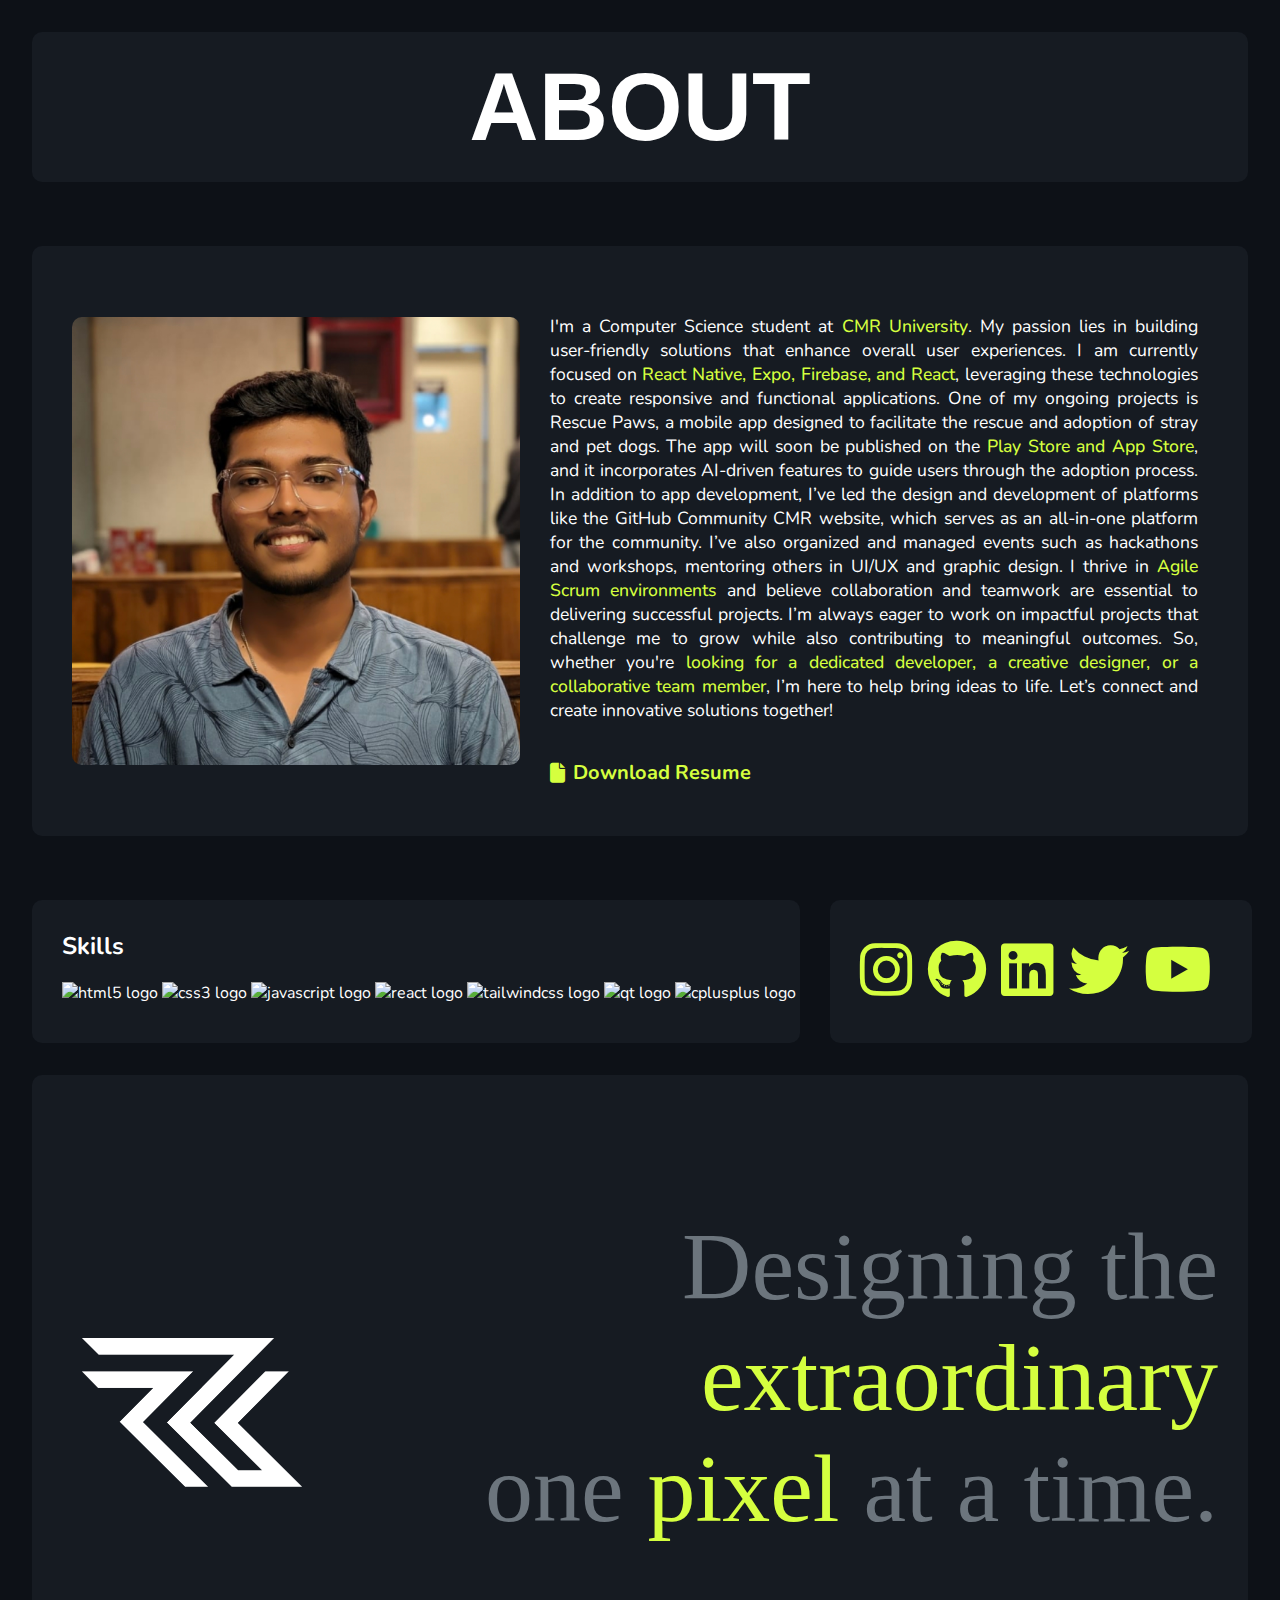
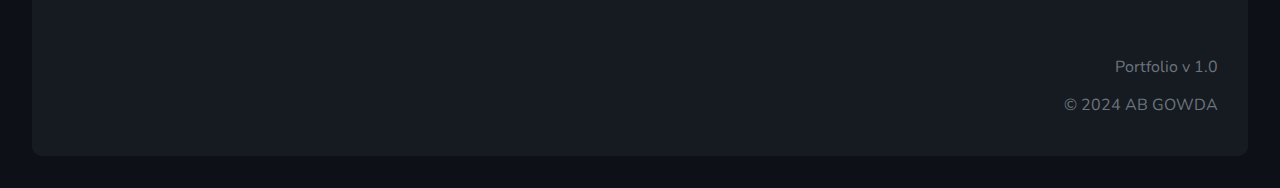
==== About/index.html @ 4d49d4eb "Completed with the About Section" ====
<!DOCTYPE html>
<html lang="en">

<head>
    <meta charset="UTF-8">
    <meta name="viewport" content="width=device-width, initial-scale=1.0">
    <link rel="preconnect" href="https://fonts.googleapis.com">
    <link rel="preconnect" href="https://fonts.gstatic.com" crossorigin>
    <link href="https://fonts.googleapis.com/css2?family=Nunito:ital,wght@0,200..1000;1,200..1000&display=swap"
        rel="stylesheet">
    <link rel="stylesheet" href="https://cdnjs.cloudflare.com/ajax/libs/font-awesome/6.5.1/css/all.min.css">

    <link href="https://fonts.cdnfonts.com/css/humane" rel="stylesheet">
    <link rel="stylesheet" href="./Style.css">
    <title>Contact</title>
</head>

<body>

    <!-- Head -->

    <div class="contact-wrapper">
        <div class="contactpage-heading">

            <h1>ABOUT</h1>

        </div>


        <div class="About-container">

            <div class="MyPic">
                <img src="./Media/ProfilePicture.ee0406380e1cdee1d02d.jpg" alt="" class="about_Image">
            </div>

            <div class="Aboutme">
                <p>I'm a Computer Science student at <span class="special">CMR University</span>. 
                    My passion lies in building user-friendly solutions that enhance overall user
                    experiences. I am currently focused on <span class="special">React Native, Expo, Firebase, and
                        React</span>, leveraging these technologies to create responsive and functional applications.
                    One of my ongoing projects is Rescue Paws, a mobile app designed to facilitate the rescue and
                    adoption of stray and pet dogs. The app will soon be published on the <span class="special">Play
                        Store and App Store</span>, and it incorporates AI-driven features to guide users through the
                    adoption process. In addition to app development, I’ve led the design and development of platforms
                    like the GitHub Community CMR website, which serves as an all-in-one platform for the community.
                    I’ve also organized and managed events such as hackathons and workshops, mentoring others in UI/UX
                    and graphic design. I thrive in <span class="special">Agile Scrum environments</span> and believe
                    collaboration and teamwork are essential to delivering successful projects. I’m always eager to work
                    on impactful projects that challenge me to grow while also contributing to meaningful outcomes. So,
                    whether you're <span class="special">looking for a dedicated developer, a creative designer, or a
                        collaborative team member</span>, I’m here to help bring ideas to life. Let’s connect and create
                    innovative solutions together!
                </p>


                    
                <div class="about_Buttons">

                        <a href="https://drive.google.com/uc?export=download&amp;id=1HxLmL7tG_DPDEVOVcbUqSO-Ob9W7NtZt"
                           download="AbhishekGowda.pdf" aria-label="Download Resume" class="download-link">
                            <i class="fas fa-file"></i> 
                            <span class="Para">Download Resume</span>
                        </a>

                </div>

            </div>

        </div>

    </div>

    <div class="carousel_sociallinks_container">
        <div class="skills_Container">

            <h2>Skills</h2>

            <div class="carousel">
                

                <div class="carousel-content">

                    <img
                        src="https://cdn.jsdelivr.net/gh/devicons/devicon/icons/html5/html5-original.svg" height="40"
                        alt="html5 logo">
                    <img
                        src="https://cdn.jsdelivr.net/gh/devicons/devicon/icons/css3/css3-original.svg" height="40"
                        alt="css3 logo">
                    <img
                        src="https://cdn.jsdelivr.net/gh/devicons/devicon/icons/javascript/javascript-original.svg"
                        height="40" alt="javascript logo">
                    <img
                        src="https://cdn.jsdelivr.net/gh/devicons/devicon/icons/react/react-original.svg" height="40"
                        alt="react logo">
                    <img src="https://cdn.simpleicons.org/tailwindcss/06B6D4" height="40"
                        alt="tailwindcss logo">
                    
                    <img
                        src="https://cdn.jsdelivr.net/gh/devicons/devicon/icons/qt/qt-original.svg" height="40"
                        alt="qt logo">
                    <img
                        src="https://cdn.jsdelivr.net/gh/devicons/devicon/icons/cplusplus/cplusplus-original.svg"
                        height="40" alt="cplusplus logo">
                    <img
                        src="https://cdn.jsdelivr.net/gh/devicons/devicon/icons/figma/figma-original.svg" height="40"
                        alt="figma logo">
                    <img src="https://skillicons.dev/icons?i=ps" height="40"
                        alt="adobephotoshop logo">
                    <img src="https://skillicons.dev/icons?i=ai" height="40"
                        alt="adobeillustrator logo">
                    <img src="https://skillicons.dev/icons?i=pr" height="40"
                        alt="adobepremierepro logo">
                    <img src="https://skillicons.dev/icons?i=ae" height="40"
                        alt="adobeaftereffects logo">
                    <img
                        src="https://cdn.jsdelivr.net/gh/devicons/devicon/icons/nodejs/nodejs-original.svg" height="40"
                        alt="nodejs logo">
                    <img
                        src="https://cdn.jsdelivr.net/gh/devicons/devicon/icons/materialui/materialui-original.svg"
                        height="40" alt="materialui logo">
                </div>

            </div>

        </div>

        <div class="SocialLinks_Container">

            <div class="Socials">

                <a href="https://www.instagram.com/yourusername" target="_blank" class="Insta">
                    <i class="fab fa-instagram fa-2x"></i>
                </a>
            
                
                <a href="https://github.com/yourusername" target="_blank" class="Github">
                    <i class="fab fa-github fa-2x"></i>
                </a>
            
               
                <a href="https://www.linkedin.com/in/yourusername" target="_blank" class="Linkedin">
                    <i class="fab fa-linkedin fa-2x"></i>
                </a>
            
                
                <a href="https://twitter.com/yourusername" target="_blank" class="X">
                    <i class="fab fa-twitter fa-2x"></i>
                </a>
            
               
                <a href="https://www.youtube.com/c/yourusername" target="_blank" class="YT">
                    <i class="fab fa-youtube fa-2x"></i>
                </a>

           </div>

        </div>

    </div>

    <!-- Footer -->


    <div class="footer-container">
        <div class="footer-logo">
            <a class="Logo" href="/">
                <img src="./Media/LOGO FINAL white png.2ad4192bdc5f5a55f2d1.png" alt="AB-Logo">
            </a>
        </div>
        <div class="footer-Slogan">
            <p class="footer-userdesc">Designing the <span>extraordinary</span> <br> one <span>pixel</span> at a time.
            </p>
            <div class="footer-text">
                <p>Portfolio v 1.0</p>
                <pre>© 2024 AB GOWDA</pre>
            </div>
        </div>
    </div>

</body>

</html>
---- About/Style.css ----
* {
    margin: 0;
    padding: 0;
    box-sizing: border-box;
}

body {
    background-color: #0d1117;
    color: white;
    font-family: Nunito;
}


.contact-wrapper {
    display: flex;
    flex-direction: column;
}

/* Head */

.contactpage-heading {

    text-align: center;
    padding: 20px 40px;
    background-color: #161b22;
    font-family: 'Humane', sans-serif;
    color: #ffff;
    opacity: 9;
    border-radius: 10px;
    margin-bottom: 20px;
    margin: 2rem;

}

.contactpage-heading>h1 {
    font-weight: bold;
    font-size: 6rem;
}

.About-container {
    display: flex;
    flex-direction: row;
    align-items: center;
    background-color:rgb(22, 27, 34);
    color: #161b22;
    gap: 20px;
    border-radius: 10px;
    padding: 40px;
    margin: 2rem;

}

.MyPic {
    display: flex;
    flex-direction: column;
    gap: 15px;
}

.about_Image{
    border-radius: 10px;
    height: 28rem;
}

img {
    overflow-clip-margin: content-box;
    overflow: clip;
}

.Aboutme {
    display: flex;
    flex-direction: column;
    font-family: Nunito;
    font-size: 1.1rem;
    gap: 20px;
    justify-content: center;
    padding: 10px;
    text-align: left;
}

p {
    display: block;
    margin-block-start: 1em;
    margin-block-end: 1em;
    margin-inline-start: 0px;
    margin-inline-end: 0px;
    unicode-bidi: isolate;
    color: white;
    text-align: justify;
}

.special {
    color:#d5ff3f;
    font-weight: 500;
}

.about_Buttons .download-link {
    display: flex;
    align-items: center; 
    text-decoration: none; 
    font-size: 20px; 
}

.about_Buttons .download-link .fa-file {
    margin-right: 8px;
    color: #d5ff3f;
    font-size: 20px; 
}

.about_Buttons .download-link .Para {
    font-weight: bold; 
    color: #d5ff3f; 
}

.carousel_sociallinks_container {
    margin-top: 0;
    margin: 2rem;
    display: flex;
    flex-direction: row;
    gap: 30px;
    width: 100%;
}

.skills_Container {
    background-color:#161b22;
    border-radius: 10px;
    display: flex;
    flex-direction: column;
    gap: 20px;
    overflow: hidden;
    padding: 30px;
    text-align: left;
}

.h2 {
    display: block;
    font-size: 1.5em;
    margin-block-start: 0.83em;
    margin-block-end: 0.83em;
    margin-inline-start: 0px;
    margin-inline-end: 0px;
    font-weight: bold;
}

.carousel {
    display: flex;
}

.carousel-content {
    height: fit-content;
    white-space: nowrap;
    width: 200%;
    cursor: pointer;
}

.SocialLinks_Container, .Socials {
    align-items: center;
    display: flex;
    flex-direction: column;
    justify-content: center;
}

.SocialLinks_Container {
    background-color:#161b22;
    border-radius: 10px;
    padding: 40px;
}


.Socials {
    flex-direction: row;
    font-size: 2.5rem;
    gap: 8px;
    text-align: center;
    
}

.Socials a {
    text-decoration: none;
    font-size: 30px;
    margin-right: 10px;
    cursor: pointer;
}

.Socials .Insta i {
    color:#d5ff3f; 
}

.Socials .Github i {
    color: #d5ff3f; 
}

.Socials .Linkedin i {
    color: #d5ff3f;
}

.Socials .X i {
    color: #d5ff3f; 
}

.Socials .YT i {
    color: #d5ff3f; 
}

/* Footer */

.footer-container,
.footer-desc {
    display: flex;
    font-family: Nunito;
}

.footer-container {
    align-items: center;
    background-color: #161b22;
    border-radius: 10px;
    flex-direction: row;
    gap: 40px;
    justify-content: space-between;
    padding: 40px 30px;
    margin: 2rem;
}

.footer-logo {
    align-items: flex-start;
    flex-direction: column;
    justify-content: center;
    text-align: left;
}

.footer-Slogan {
    align-items: right;
    display: flex;
    flex-direction: column;
    justify-content: space-between;
}

.footer-userdesc {
    color: #6c757d;
    font-family: Humane;
    font-size: 6rem;
    font-weight: 400;
    text-align: right;
}

.footer-userdesc>span {
    color: #d5ff3f;
}

.footer-text {
    color: #6c757d;
    flex-direction: row;
    font-family: Nunito;
    gap: 10px;
    text-align: right;
}

.Logo>img {
    padding: 20px;
    width: 260px;
}

.footer-text>pre {
    font-family: Nunito;
}

.footer-text>p {
    font-family: Nunito;
    color: #6c757d;
    text-align: end;
}

/* Mobile */

@media (max-width: 600px) {
    .contactpage-heading>h1 {
        font-size: 3rem;
    }

    .About-container {
        padding: 10px;
        margin: 0.5rem;
    }

    .about_Image {
        height: 12rem; 
    }

    .About-container {
        flex-direction: column; 
        padding: 20px;
        margin: 1rem;
    }

    .carousel_sociallinks_container {
        flex-direction: column;
        margin: 1rem;
        gap: 15px;
    }

    .skills_Container {
        padding: 25px;
        width: 92%;
        text-align: center;
        overflow:scroll ;
    }


    .h2 {
        font-size: 1.2em;
        margin-block: 0.5em;
    }

    .carousel-content {
        width: 100%;
    }

    .SocialLinks_Container {
        padding: 25px;
        width: 92%;
    }

    .Socials {
        font-size: 2rem;
        gap: 5px;
        flex-wrap: wrap;
        justify-content: center;
    }

    .Socials a {
        font-size: 24px;
        margin-right: 8px;
    }

    
    .Para, .h2 {
        font-size: 1rem;
    }

    .about_Buttons .download-link {
        font-size: 0.8rem;
    }


    .footer-container {
        flex-direction: column;
        gap: 20px;
        padding: 20px;
    }

    .footer-userdesc {
        font-size: 3rem;
        text-align: center;
    }

    .footer-Slogan,
    .footer-logo {
        align-items: center;
        text-align: center;
    }

    .footer-text>pre {

        text-align: center;
    }

    .footer-text>p {
        margin-top: 5px;
        text-align: center;
    }

    .field>textarea {
        max-width: 90%;
    }

    .submit-btn {
        max-width: 90%;
    }


    .field>input {
        max-width: 90%;
    }
}

/* Tablets */

@media (min-width: 601px) and (max-width: 992px) {

    .contactpage-heading>h1 {
        font-size: 4rem;
    }

    .About-container {
        flex-direction: column;
        padding: 20px;
        margin: 1rem;
    }

    .carousel_sociallinks_container {
        flex-direction: column;
        margin: 1.5rem;
        gap: 20px;
    }

    .skills_Container {
        padding: 25px;
        width: 92%;
        text-align: center;
    }

    .carousel-content {
        width: 150%;
    }

    .SocialLinks_Container {
        padding: 30px;
        width: 92%;
    }

    .Socials {
        font-size: 2.2rem;
        gap: 6px;
    }

    .Socials a {
        font-size: 26px;
        margin-right: 8px;
    }

    .about_Image {
        height: 18rem; 
    }

    .about_Buttons .download-link {
        font-size: 0.9rem;
    }

    .footer-container {
        flex-direction: column;
        gap: 30px;
        padding: 30px;
    }

    .footer-userdesc {
        font-size: 4rem;
        text-align: center;
    }

    .footer-text>pre {

        text-align: center;
    }

    .footer-text>p {
        margin-top: 5px;
        text-align: center;
    }

}

/*  Laptops and Desktops */

@media (min-width: 993px) and (max-width: 1200px) {

    .contactpage-heading>h1 {
        font-size: 5rem;
    }

    .contact-container {
        padding: 3rem;
    }

    .About-container {
        flex-direction: column;
        padding: 20px;
        margin: 1rem;
    }

    .carousel_sociallinks_container {
        margin: 1.5rem;
        gap: 25px;
    }

    .skills_Container {
        width: 63%;
    }

    .SocialLinks_Container {
        width: 30%;
        padding: 30px;
    }

    .Socials {
        font-size: 2.3rem;
        gap: 5px;
    }

    .Socials a {
        font-size: 20px;
    }

    .footer-container {
        padding: 30px;
    }

    .footer-userdesc {
        font-size: 5rem;
    }

    .field>textarea {
        width: 20rem;
    }

    .submit-btn {
        width: 20rem;
    }


    .field>input {
        width: 20rem;
    }

}

/* Extra Large Screens */

@media (min-width: 1201px) {

    .contactpage-heading>h1 {
        font-size: 6rem;
    }

    .skills_Container {
            width: 60%;
    }
    
    .SocialLinks_Container {
            width: 33%;
    }
    
    .Socials {
            gap: 5px;
    }

    .field>textarea {
        width: 30rem;
    }

    .submit-btn {
        width: 30rem;
    }


    .field>input {
        width: 30rem;
    }

}
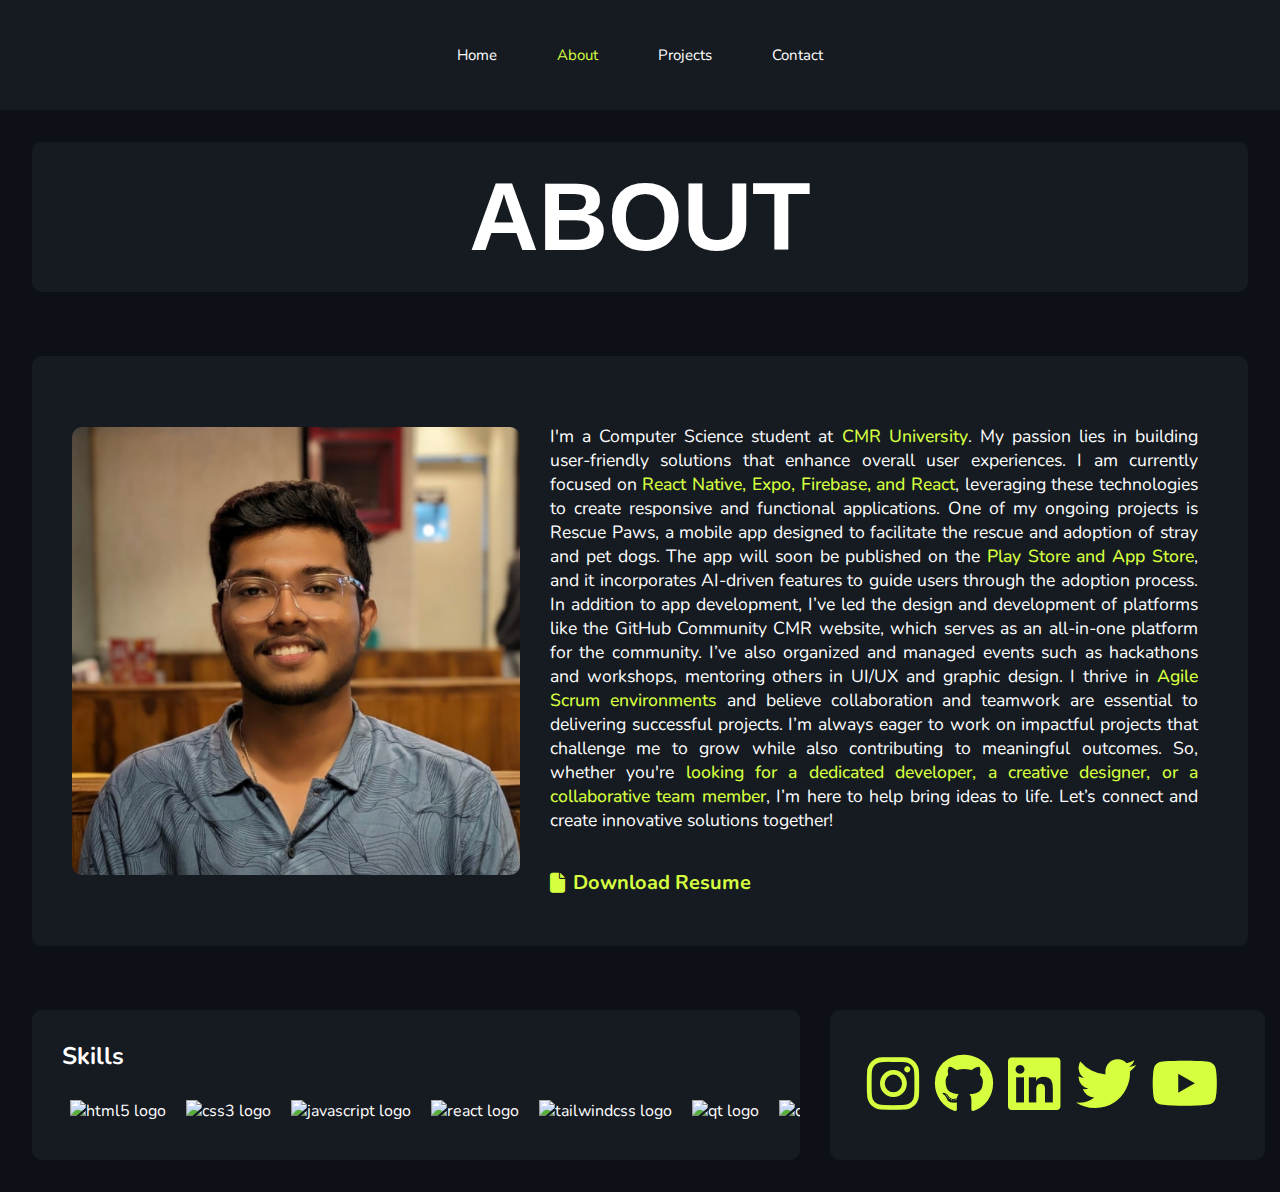
==== commit 4b03ac55: "Completed with all Modifications and Project Section ,this is Major commit Updated with Nav-Bar and " ====
--- a/About/index.html
+++ b/About/index.html
@@ -12,10 +12,61 @@
 
     <link href="https://fonts.cdnfonts.com/css/humane" rel="stylesheet">
     <link rel="stylesheet" href="./Style.css">
-    <title>Contact</title>
+    <title>About</title>
 </head>
 
 <body>
+
+      <!-- Nav-Bar -->
+      <div class="Header">
+        <div class="navbar">
+            <div class="navbaritems"><a class="" href="/">
+                    <h3 class="home-nav">Home</h3>
+                </a><a class="" href="/About/index.html">
+                    <h3 class="about-nav">About</h3>
+                </a><a class="active active" href="/Projects/index.html" aria-current="page">
+                    <h3 class="projects-nav">Projects</h3>
+                </a>
+                </a><a class="" href="/Contact-US/index.html">
+                    <h3 class="contact-nav">Contact</h3>
+                </a></div>
+            <header>
+                <div class="hamburger">
+                    <div class="hamburger-react" aria-expanded="false" role="button" tabindex="0"
+                        style="cursor: pointer; height: 48px; position: relative; transition: 0.4s cubic-bezier(0, 0, 0, 1); user-select: none; width: 48px; outline: none;">
+                        <div style="transition: 0.2s cubic-bezier(0, 0, 0, 1) 0.2s; transform: none;">
+                            <div
+                                style="background: currentcolor; height: 3px; left: 8px; position: absolute; width: 32px; top: 13px; transition: 0.2s cubic-bezier(0, 0, 0, 1); transform: none;">
+                            </div>
+                        </div>
+                        <div style="transition: 0.2s cubic-bezier(0, 0, 0, 1); opacity: 1;">
+                            <div
+                                style="background: currentcolor; height: 3px; left: 8px; position: absolute; width: 32px; top: 23px; transition: 0.2s cubic-bezier(0, 0, 0, 1);">
+                            </div>
+                        </div>
+                        <div style="transition: 0.2s cubic-bezier(0, 0, 0, 1) 0.2s; transform: none;">
+                            <div
+                                style="background: currentcolor; height: 3px; left: 8px; position: absolute; width: 32px; top: 33px; transition: 0.2s cubic-bezier(0, 0, 0, 1); transform: none;">
+                            </div>
+                        </div>
+                    </div>
+                </div>
+                <div class="nav-links closed">
+                    <div class="nav-links"><a class="" href="/">
+                            <h3 class="home-nav">Home</h3>
+                        </a><a class="" href="/about">
+                            <h3 class="about-nav">About</h3>
+                        </a><a class="active active" href="/projects" aria-current="page">
+                            <h3 class="projects-nav">Projects</h3>
+                        </a><a class="" href="/gallery">
+                            <h3 class="home-nav">Gallery</h3>
+                        </a><a class="" href="/contact">
+                            <h3 class="contact-nav">Contact</h3>
+                        </a></div>
+                </div>
+            </header>
+        </div>
+    </div>
 
     <!-- Head -->
 
@@ -34,7 +85,7 @@
             </div>
 
             <div class="Aboutme">
-                <p>I'm a Computer Science student at <span class="special">CMR University</span>. 
+                <p>I'm a Computer Science student at <span class="special">CMR University</span>.
                     My passion lies in building user-friendly solutions that enhance overall user
                     experiences. I am currently focused on <span class="special">React Native, Expo, Firebase, and
                         React</span>, leveraging these technologies to create responsive and functional applications.
@@ -53,14 +104,14 @@
                 </p>
 
 
-                    
+
                 <div class="about_Buttons">
 
-                        <a href="https://drive.google.com/uc?export=download&amp;id=1HxLmL7tG_DPDEVOVcbUqSO-Ob9W7NtZt"
-                           download="AbhishekGowda.pdf" aria-label="Download Resume" class="download-link">
-                            <i class="fas fa-file"></i> 
-                            <span class="Para">Download Resume</span>
-                        </a>
+                    <a href="https://drive.google.com/uc?export=download&amp;id=1HxLmL7tG_DPDEVOVcbUqSO-Ob9W7NtZt"
+                        download="AbhishekGowda.pdf" aria-label="Download Resume" class="download-link">
+                        <i class="fas fa-file"></i>
+                        <span class="Para">Download Resume</span>
+                    </a>
 
                 </div>
 
@@ -76,47 +127,33 @@
             <h2>Skills</h2>
 
             <div class="carousel">
-                
+
 
                 <div class="carousel-content">
 
-                    <img
-                        src="https://cdn.jsdelivr.net/gh/devicons/devicon/icons/html5/html5-original.svg" height="40"
+                    <img src="https://cdn.jsdelivr.net/gh/devicons/devicon/icons/html5/html5-original.svg" height="40"
                         alt="html5 logo">
-                    <img
-                        src="https://cdn.jsdelivr.net/gh/devicons/devicon/icons/css3/css3-original.svg" height="40"
+                    <img src="https://cdn.jsdelivr.net/gh/devicons/devicon/icons/css3/css3-original.svg" height="40"
                         alt="css3 logo">
-                    <img
-                        src="https://cdn.jsdelivr.net/gh/devicons/devicon/icons/javascript/javascript-original.svg"
+                    <img src="https://cdn.jsdelivr.net/gh/devicons/devicon/icons/javascript/javascript-original.svg"
                         height="40" alt="javascript logo">
-                    <img
-                        src="https://cdn.jsdelivr.net/gh/devicons/devicon/icons/react/react-original.svg" height="40"
+                    <img src="https://cdn.jsdelivr.net/gh/devicons/devicon/icons/react/react-original.svg" height="40"
                         alt="react logo">
-                    <img src="https://cdn.simpleicons.org/tailwindcss/06B6D4" height="40"
-                        alt="tailwindcss logo">
-                    
-                    <img
-                        src="https://cdn.jsdelivr.net/gh/devicons/devicon/icons/qt/qt-original.svg" height="40"
+                    <img src="https://cdn.simpleicons.org/tailwindcss/06B6D4" height="40" alt="tailwindcss logo">
+
+                    <img src="https://cdn.jsdelivr.net/gh/devicons/devicon/icons/qt/qt-original.svg" height="40"
                         alt="qt logo">
-                    <img
-                        src="https://cdn.jsdelivr.net/gh/devicons/devicon/icons/cplusplus/cplusplus-original.svg"
+                    <img src="https://cdn.jsdelivr.net/gh/devicons/devicon/icons/cplusplus/cplusplus-original.svg"
                         height="40" alt="cplusplus logo">
-                    <img
-                        src="https://cdn.jsdelivr.net/gh/devicons/devicon/icons/figma/figma-original.svg" height="40"
+                    <img src="https://cdn.jsdelivr.net/gh/devicons/devicon/icons/figma/figma-original.svg" height="40"
                         alt="figma logo">
-                    <img src="https://skillicons.dev/icons?i=ps" height="40"
-                        alt="adobephotoshop logo">
-                    <img src="https://skillicons.dev/icons?i=ai" height="40"
-                        alt="adobeillustrator logo">
-                    <img src="https://skillicons.dev/icons?i=pr" height="40"
-                        alt="adobepremierepro logo">
-                    <img src="https://skillicons.dev/icons?i=ae" height="40"
-                        alt="adobeaftereffects logo">
-                    <img
-                        src="https://cdn.jsdelivr.net/gh/devicons/devicon/icons/nodejs/nodejs-original.svg" height="40"
+                    <img src="https://skillicons.dev/icons?i=ps" height="40" alt="adobephotoshop logo">
+                    <img src="https://skillicons.dev/icons?i=ai" height="40" alt="adobeillustrator logo">
+                    <img src="https://skillicons.dev/icons?i=pr" height="40" alt="adobepremierepro logo">
+                    <img src="https://skillicons.dev/icons?i=ae" height="40" alt="adobeaftereffects logo">
+                    <img src="https://cdn.jsdelivr.net/gh/devicons/devicon/icons/nodejs/nodejs-original.svg" height="40"
                         alt="nodejs logo">
-                    <img
-                        src="https://cdn.jsdelivr.net/gh/devicons/devicon/icons/materialui/materialui-original.svg"
+                    <img src="https://cdn.jsdelivr.net/gh/devicons/devicon/icons/materialui/materialui-original.svg"
                         height="40" alt="materialui logo">
                 </div>
 
@@ -131,52 +168,33 @@
                 <a href="https://www.instagram.com/yourusername" target="_blank" class="Insta">
                     <i class="fab fa-instagram fa-2x"></i>
                 </a>
-            
-                
+
+
                 <a href="https://github.com/yourusername" target="_blank" class="Github">
                     <i class="fab fa-github fa-2x"></i>
                 </a>
-            
-               
+
+
                 <a href="https://www.linkedin.com/in/yourusername" target="_blank" class="Linkedin">
                     <i class="fab fa-linkedin fa-2x"></i>
                 </a>
-            
-                
+
+
                 <a href="https://twitter.com/yourusername" target="_blank" class="X">
                     <i class="fab fa-twitter fa-2x"></i>
                 </a>
-            
-               
+
+
                 <a href="https://www.youtube.com/c/yourusername" target="_blank" class="YT">
                     <i class="fab fa-youtube fa-2x"></i>
                 </a>
 
-           </div>
+            </div>
 
         </div>
 
     </div>
 
-    <!-- Footer -->
-
-
-    <div class="footer-container">
-        <div class="footer-logo">
-            <a class="Logo" href="/">
-                <img src="./Media/LOGO FINAL white png.2ad4192bdc5f5a55f2d1.png" alt="AB-Logo">
-            </a>
-        </div>
-        <div class="footer-Slogan">
-            <p class="footer-userdesc">Designing the <span>extraordinary</span> <br> one <span>pixel</span> at a time.
-            </p>
-            <div class="footer-text">
-                <p>Portfolio v 1.0</p>
-                <pre>© 2024 AB GOWDA</pre>
-            </div>
-        </div>
-    </div>
-
 </body>
 
 </html>--- a/About/Style.css
+++ b/About/Style.css
@@ -15,6 +15,66 @@
     display: flex;
     flex-direction: column;
 }
+
+/* Nav-Bar */
+
+.Header {
+    position: sticky;
+    top: 0;
+    width: 100vw;
+    z-index: 1;
+}
+
+.navbar {
+    background-color:#161b22;
+    padding: 30px 0;
+    width: 100vw;
+}
+
+.navbaritems {
+    align-items: center;
+    display: flex;
+    flex-direction: row;
+    gap: 60px;
+    margin: auto;
+    width: fit-content;
+}
+
+
+
+.navbaritems a {
+    color: white;
+    text-decoration: none;
+}
+
+.about-nav{
+    color: #d5ff3f;
+}
+
+
+
+.about-nav, .contact-nav, .home-nav, .projects-nav {
+    font-family: Nunito;
+    font-size: 15px;
+    font-style: normal;
+    font-weight: 400;
+}
+
+h3 {
+    display: block;
+    font-size: 1.17em;
+    margin-block-start: 1em;
+    margin-block-end: 1em;
+    margin-inline-start: 0px;
+    margin-inline-end: 0px;
+    font-weight: bold;
+    unicode-bidi: isolate;
+}
+
+header {
+    display: none;
+}
+
 
 /* Head */
 
@@ -93,6 +153,7 @@
     font-weight: 500;
 }
 
+
 .about_Buttons .download-link {
     display: flex;
     align-items: center; 
@@ -535,24 +596,14 @@
     }
     
     .SocialLinks_Container {
-            width: 33%;
+            width: 34%;
     }
     
     .Socials {
             gap: 5px;
     }
 
-    .field>textarea {
-        width: 30rem;
-    }
-
-    .submit-btn {
-        width: 30rem;
-    }
-
-
-    .field>input {
-        width: 30rem;
-    }
-
+    .carousel-content > img{
+       margin: 0.5rem;
+    }
 }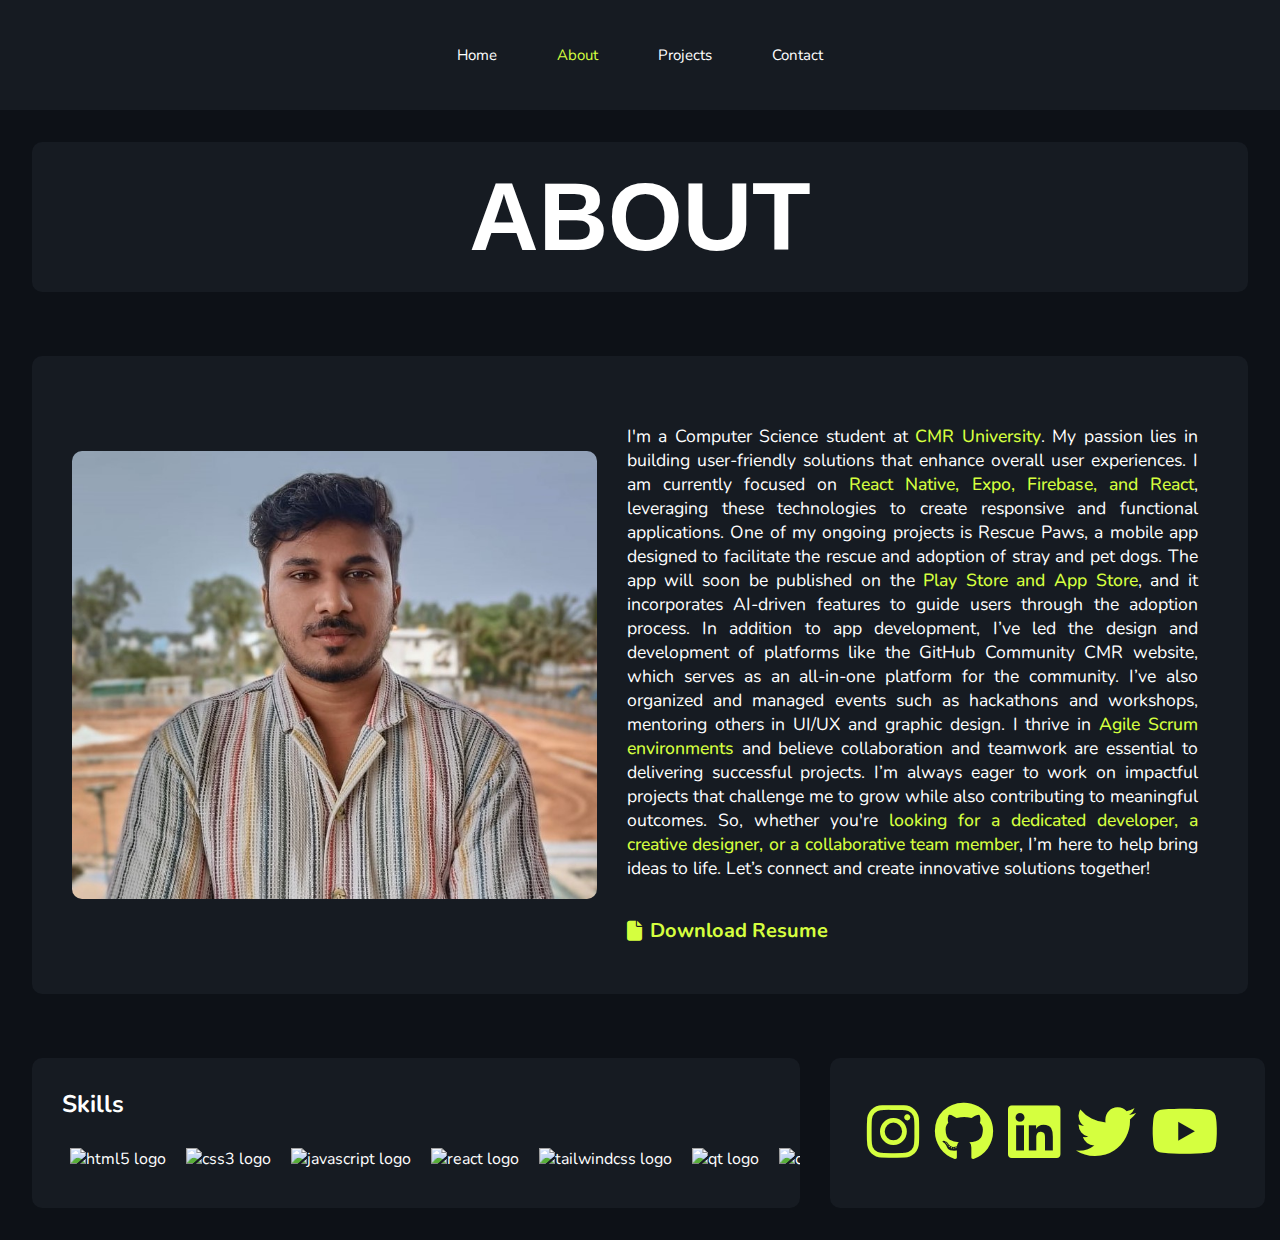
==== commit ec61b03b: "Completed with the Home Page and Cross Checked with the Other Pages ,Done with the Modification and " ====
--- a/About/index.html
+++ b/About/index.html
@@ -6,10 +6,8 @@
     <meta name="viewport" content="width=device-width, initial-scale=1.0">
     <link rel="preconnect" href="https://fonts.googleapis.com">
     <link rel="preconnect" href="https://fonts.gstatic.com" crossorigin>
-    <link href="https://fonts.googleapis.com/css2?family=Nunito:ital,wght@0,200..1000;1,200..1000&display=swap"
-        rel="stylesheet">
+    <link href="https://fonts.googleapis.com/css2?family=Nunito:ital,wght@0,200..1000;1,200..1000&display=swap"rel="stylesheet">
     <link rel="stylesheet" href="https://cdnjs.cloudflare.com/ajax/libs/font-awesome/6.5.1/css/all.min.css">
-
     <link href="https://fonts.cdnfonts.com/css/humane" rel="stylesheet">
     <link rel="stylesheet" href="./Style.css">
     <title>About</title>
@@ -20,57 +18,25 @@
       <!-- Nav-Bar -->
       <div class="Header">
         <div class="navbar">
-            <div class="navbaritems"><a class="" href="/">
+            <div class="navbaritems"><a class="" href="/Home/index.html">
                     <h3 class="home-nav">Home</h3>
                 </a><a class="" href="/About/index.html">
                     <h3 class="about-nav">About</h3>
                 </a><a class="active active" href="/Projects/index.html" aria-current="page">
                     <h3 class="projects-nav">Projects</h3>
                 </a>
-                </a><a class="" href="/Contact-US/index.html">
+                </a>
+                <a class="" href="/Contact-US/index.html">
                     <h3 class="contact-nav">Contact</h3>
-                </a></div>
-            <header>
-                <div class="hamburger">
-                    <div class="hamburger-react" aria-expanded="false" role="button" tabindex="0"
-                        style="cursor: pointer; height: 48px; position: relative; transition: 0.4s cubic-bezier(0, 0, 0, 1); user-select: none; width: 48px; outline: none;">
-                        <div style="transition: 0.2s cubic-bezier(0, 0, 0, 1) 0.2s; transform: none;">
-                            <div
-                                style="background: currentcolor; height: 3px; left: 8px; position: absolute; width: 32px; top: 13px; transition: 0.2s cubic-bezier(0, 0, 0, 1); transform: none;">
-                            </div>
-                        </div>
-                        <div style="transition: 0.2s cubic-bezier(0, 0, 0, 1); opacity: 1;">
-                            <div
-                                style="background: currentcolor; height: 3px; left: 8px; position: absolute; width: 32px; top: 23px; transition: 0.2s cubic-bezier(0, 0, 0, 1);">
-                            </div>
-                        </div>
-                        <div style="transition: 0.2s cubic-bezier(0, 0, 0, 1) 0.2s; transform: none;">
-                            <div
-                                style="background: currentcolor; height: 3px; left: 8px; position: absolute; width: 32px; top: 33px; transition: 0.2s cubic-bezier(0, 0, 0, 1); transform: none;">
-                            </div>
-                        </div>
-                    </div>
-                </div>
-                <div class="nav-links closed">
-                    <div class="nav-links"><a class="" href="/">
-                            <h3 class="home-nav">Home</h3>
-                        </a><a class="" href="/about">
-                            <h3 class="about-nav">About</h3>
-                        </a><a class="active active" href="/projects" aria-current="page">
-                            <h3 class="projects-nav">Projects</h3>
-                        </a><a class="" href="/gallery">
-                            <h3 class="home-nav">Gallery</h3>
-                        </a><a class="" href="/contact">
-                            <h3 class="contact-nav">Contact</h3>
-                        </a></div>
-                </div>
-            </header>
+                </a>
+            </div>
         </div>
     </div>
 
     <!-- Head -->
 
     <div class="contact-wrapper">
+
         <div class="contactpage-heading">
 
             <h1>ABOUT</h1>
@@ -81,11 +47,13 @@
         <div class="About-container">
 
             <div class="MyPic">
-                <img src="./Media/ProfilePicture.ee0406380e1cdee1d02d.jpg" alt="" class="about_Image">
+                <img src="./Media/IMG-20240814-WA0001[1].jpg" alt="" class="about_Image">
             </div>
 
             <div class="Aboutme">
-                <p>I'm a Computer Science student at <span class="special">CMR University</span>.
+
+                <p>
+                    I'm a Computer Science student at <span class="special">CMR University</span>.
                     My passion lies in building user-friendly solutions that enhance overall user
                     experiences. I am currently focused on <span class="special">React Native, Expo, Firebase, and
                         React</span>, leveraging these technologies to create responsive and functional applications.
@@ -107,7 +75,7 @@
 
                 <div class="about_Buttons">
 
-                    <a href="https://drive.google.com/uc?export=download&amp;id=1HxLmL7tG_DPDEVOVcbUqSO-Ob9W7NtZt"
+                    <a href="./Media/AB-GOWDA-Resume-3.pdf"
                         download="AbhishekGowda.pdf" aria-label="Download Resume" class="download-link">
                         <i class="fas fa-file"></i>
                         <span class="Para">Download Resume</span>
@@ -122,6 +90,7 @@
     </div>
 
     <div class="carousel_sociallinks_container">
+
         <div class="skills_Container">
 
             <h2>Skills</h2>
@@ -151,10 +120,9 @@
                     <img src="https://skillicons.dev/icons?i=ai" height="40" alt="adobeillustrator logo">
                     <img src="https://skillicons.dev/icons?i=pr" height="40" alt="adobepremierepro logo">
                     <img src="https://skillicons.dev/icons?i=ae" height="40" alt="adobeaftereffects logo">
-                    <img src="https://cdn.jsdelivr.net/gh/devicons/devicon/icons/nodejs/nodejs-original.svg" height="40"
-                        alt="nodejs logo">
-                    <img src="https://cdn.jsdelivr.net/gh/devicons/devicon/icons/materialui/materialui-original.svg"
-                        height="40" alt="materialui logo">
+                    <img src="https://cdn.jsdelivr.net/gh/devicons/devicon/icons/nodejs/nodejs-original.svg" height="40"alt="nodejs logo">
+                    <img src="https://cdn.jsdelivr.net/gh/devicons/devicon/icons/materialui/materialui-original.svg" height="40" alt="materialui logo">
+
                 </div>
 
             </div>
@@ -164,31 +132,21 @@
         <div class="SocialLinks_Container">
 
             <div class="Socials">
-
                 <a href="https://www.instagram.com/yourusername" target="_blank" class="Insta">
                     <i class="fab fa-instagram fa-2x"></i>
                 </a>
-
-
-                <a href="https://github.com/yourusername" target="_blank" class="Github">
+                <a href="https://github.com/abgowda0428" target="_blank" class="Github">
                     <i class="fab fa-github fa-2x"></i>
                 </a>
-
-
                 <a href="https://www.linkedin.com/in/yourusername" target="_blank" class="Linkedin">
                     <i class="fab fa-linkedin fa-2x"></i>
                 </a>
-
-
                 <a href="https://twitter.com/yourusername" target="_blank" class="X">
                     <i class="fab fa-twitter fa-2x"></i>
                 </a>
-
-
                 <a href="https://www.youtube.com/c/yourusername" target="_blank" class="YT">
                     <i class="fab fa-youtube fa-2x"></i>
                 </a>
-
             </div>
 
         </div>
--- a/About/Style.css
+++ b/About/Style.css
@@ -71,10 +71,6 @@
     unicode-bidi: isolate;
 }
 
-header {
-    display: none;
-}
-
 
 /* Head */
 
@@ -262,77 +258,22 @@
     color: #d5ff3f; 
 }
 
-/* Footer */
-
-.footer-container,
-.footer-desc {
-    display: flex;
-    font-family: Nunito;
-}
-
-.footer-container {
-    align-items: center;
-    background-color: #161b22;
-    border-radius: 10px;
-    flex-direction: row;
-    gap: 40px;
-    justify-content: space-between;
-    padding: 40px 30px;
-    margin: 2rem;
-}
-
-.footer-logo {
-    align-items: flex-start;
-    flex-direction: column;
-    justify-content: center;
-    text-align: left;
-}
-
-.footer-Slogan {
-    align-items: right;
-    display: flex;
-    flex-direction: column;
-    justify-content: space-between;
-}
-
-.footer-userdesc {
-    color: #6c757d;
-    font-family: Humane;
-    font-size: 6rem;
-    font-weight: 400;
-    text-align: right;
-}
-
-.footer-userdesc>span {
-    color: #d5ff3f;
-}
-
-.footer-text {
-    color: #6c757d;
-    flex-direction: row;
-    font-family: Nunito;
-    gap: 10px;
-    text-align: right;
-}
-
-.Logo>img {
-    padding: 20px;
-    width: 260px;
-}
-
-.footer-text>pre {
-    font-family: Nunito;
-}
-
-.footer-text>p {
-    font-family: Nunito;
-    color: #6c757d;
-    text-align: end;
-}
-
 /* Mobile */
 
 @media (max-width: 600px) {
+
+    .Header{
+        width: 100%;
+    }
+
+    .navbar{
+      width: 100%;
+    }
+
+    .navbaritems{
+        gap: 20px;
+    }
+    
     .contactpage-heading>h1 {
         font-size: 3rem;
     }
@@ -401,46 +342,6 @@
         font-size: 0.8rem;
     }
 
-
-    .footer-container {
-        flex-direction: column;
-        gap: 20px;
-        padding: 20px;
-    }
-
-    .footer-userdesc {
-        font-size: 3rem;
-        text-align: center;
-    }
-
-    .footer-Slogan,
-    .footer-logo {
-        align-items: center;
-        text-align: center;
-    }
-
-    .footer-text>pre {
-
-        text-align: center;
-    }
-
-    .footer-text>p {
-        margin-top: 5px;
-        text-align: center;
-    }
-
-    .field>textarea {
-        max-width: 90%;
-    }
-
-    .submit-btn {
-        max-width: 90%;
-    }
-
-
-    .field>input {
-        max-width: 90%;
-    }
 }
 
 /* Tablets */
@@ -496,27 +397,6 @@
         font-size: 0.9rem;
     }
 
-    .footer-container {
-        flex-direction: column;
-        gap: 30px;
-        padding: 30px;
-    }
-
-    .footer-userdesc {
-        font-size: 4rem;
-        text-align: center;
-    }
-
-    .footer-text>pre {
-
-        text-align: center;
-    }
-
-    .footer-text>p {
-        margin-top: 5px;
-        text-align: center;
-    }
-
 }
 
 /*  Laptops and Desktops */
@@ -560,27 +440,6 @@
         font-size: 20px;
     }
 
-    .footer-container {
-        padding: 30px;
-    }
-
-    .footer-userdesc {
-        font-size: 5rem;
-    }
-
-    .field>textarea {
-        width: 20rem;
-    }
-
-    .submit-btn {
-        width: 20rem;
-    }
-
-
-    .field>input {
-        width: 20rem;
-    }
-
 }
 
 /* Extra Large Screens */
